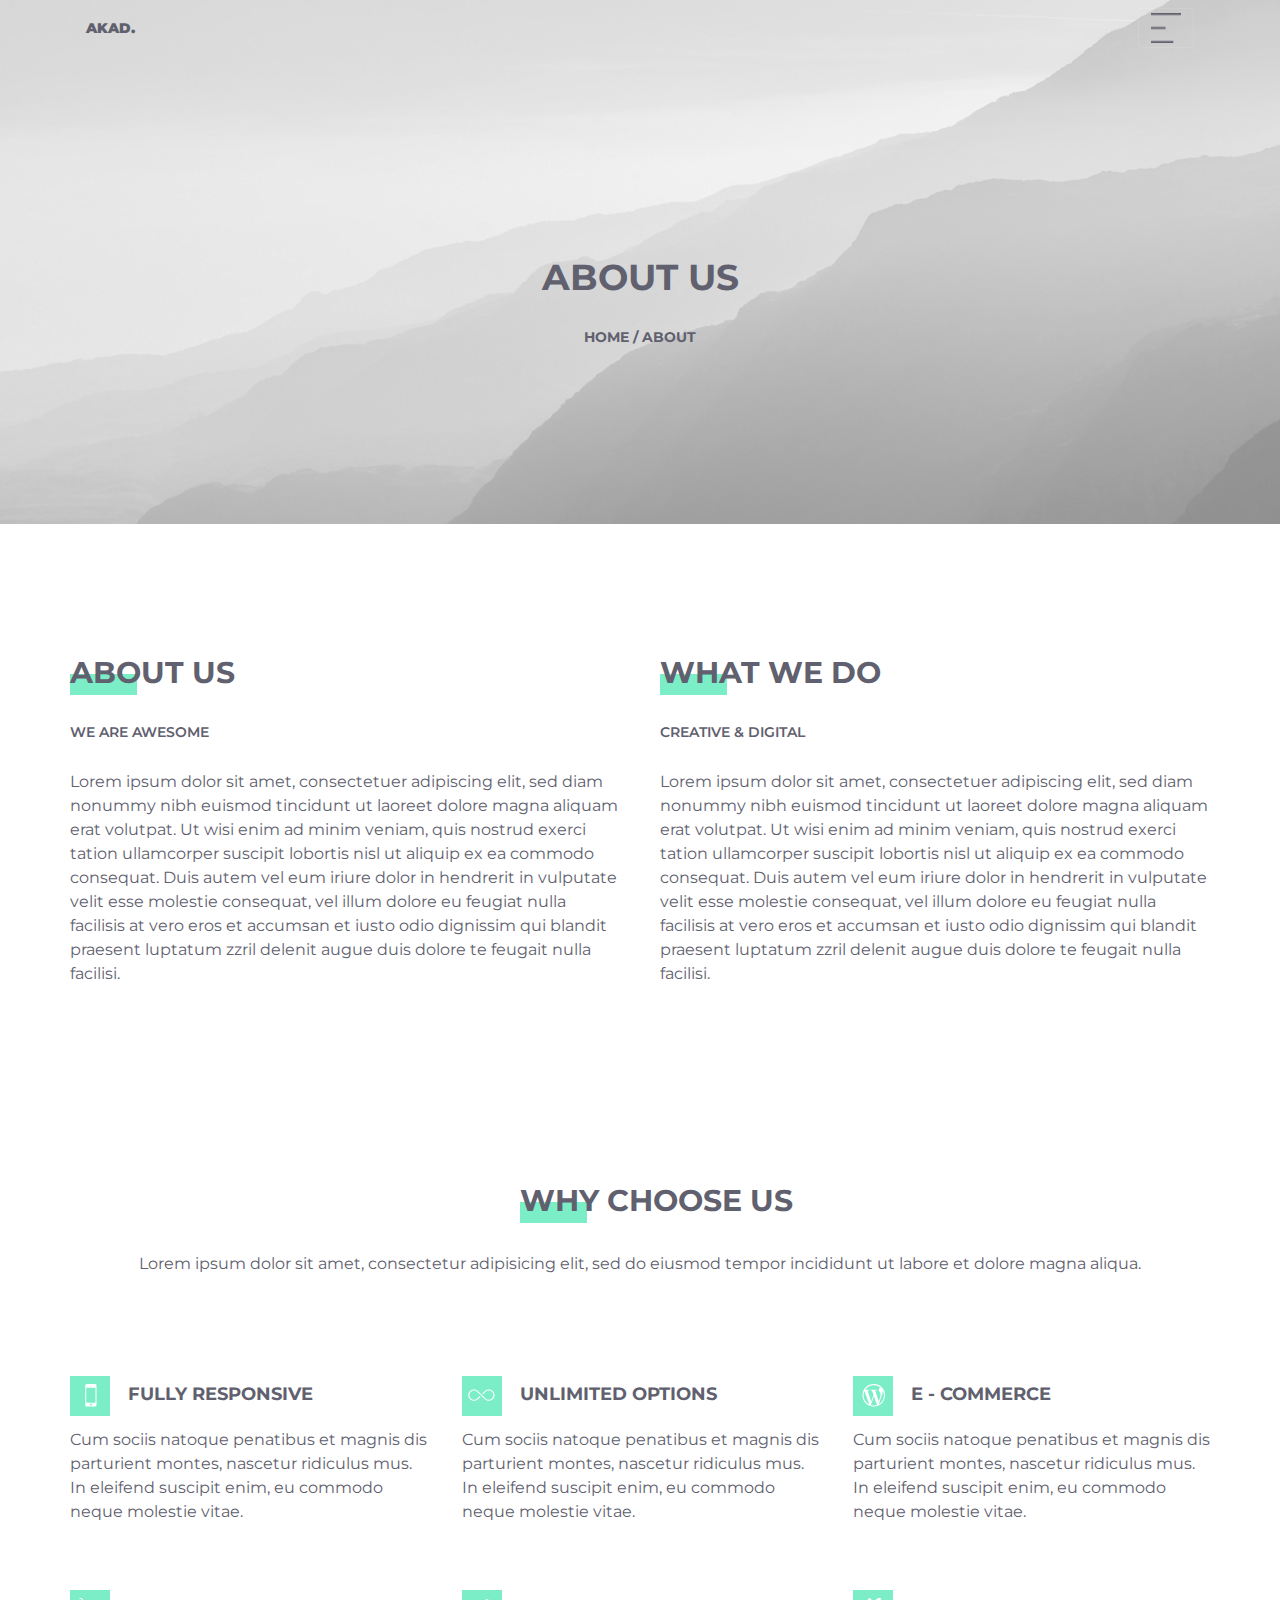
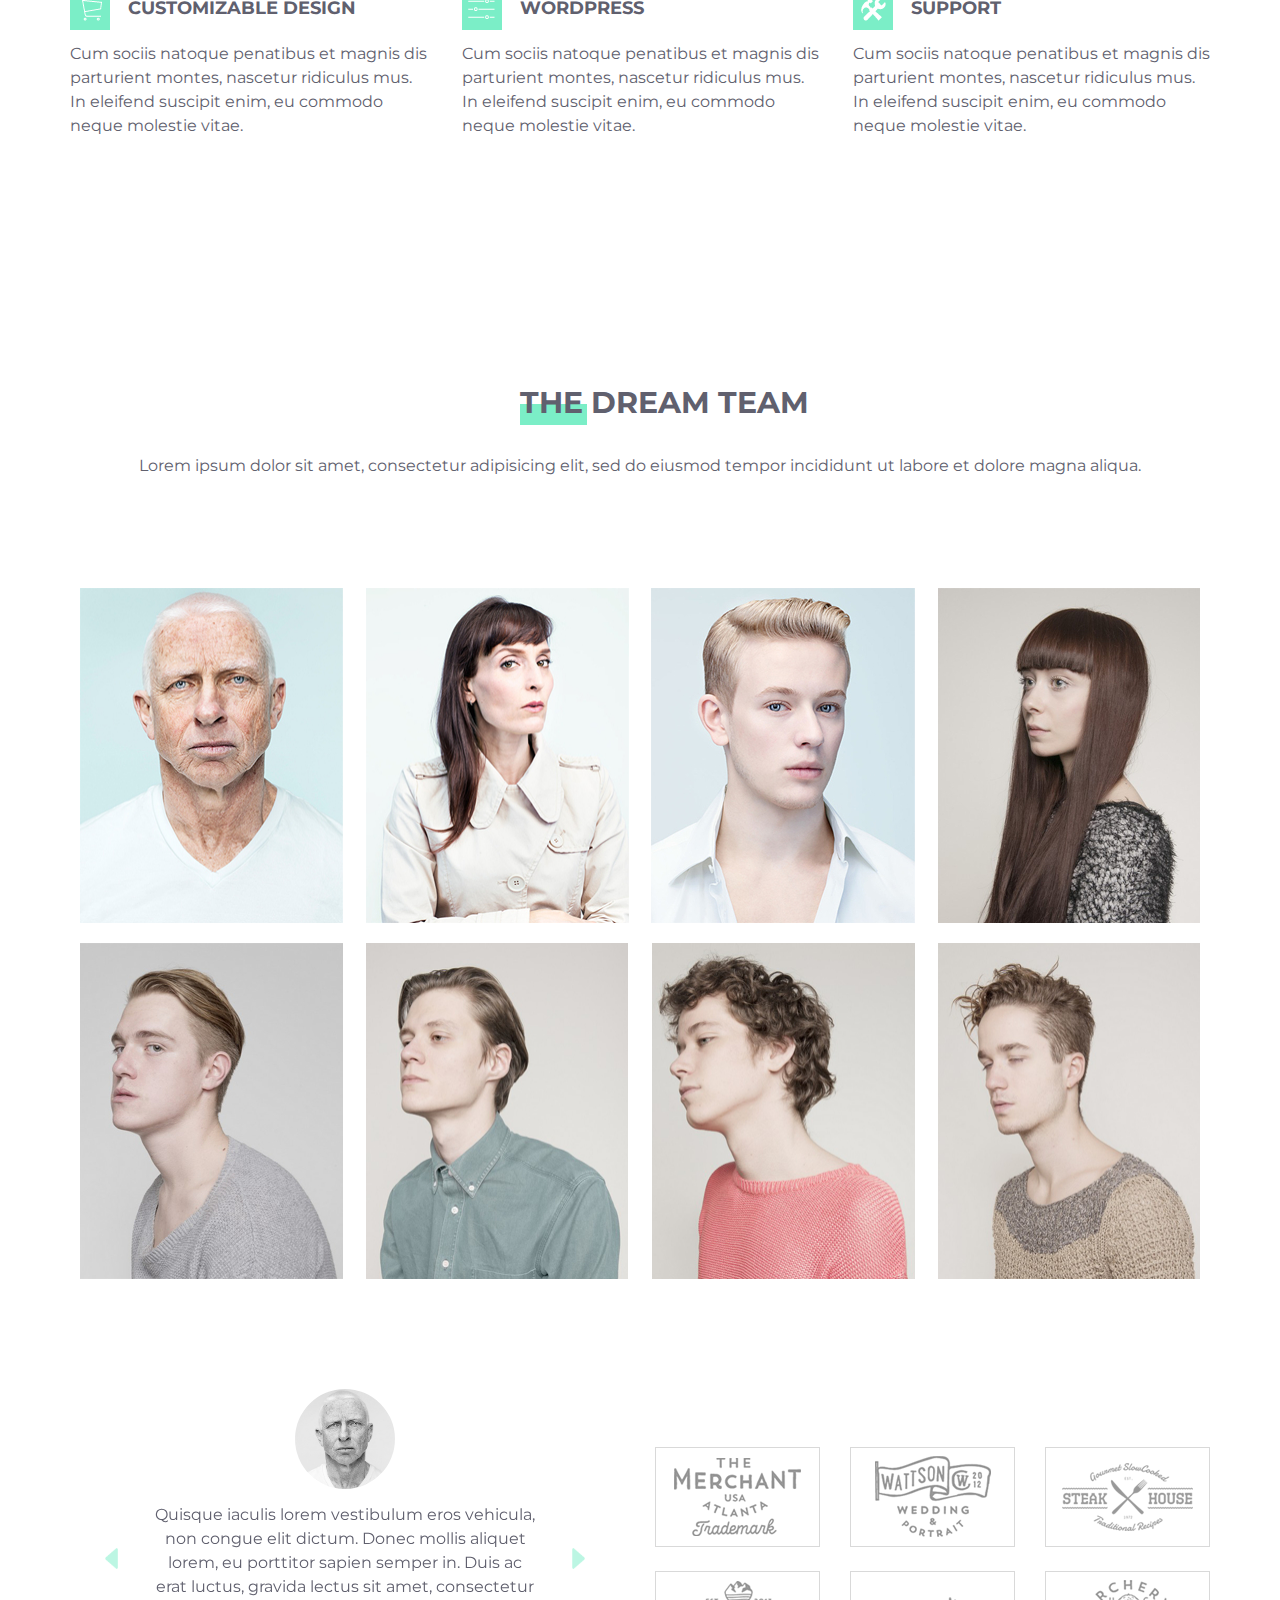
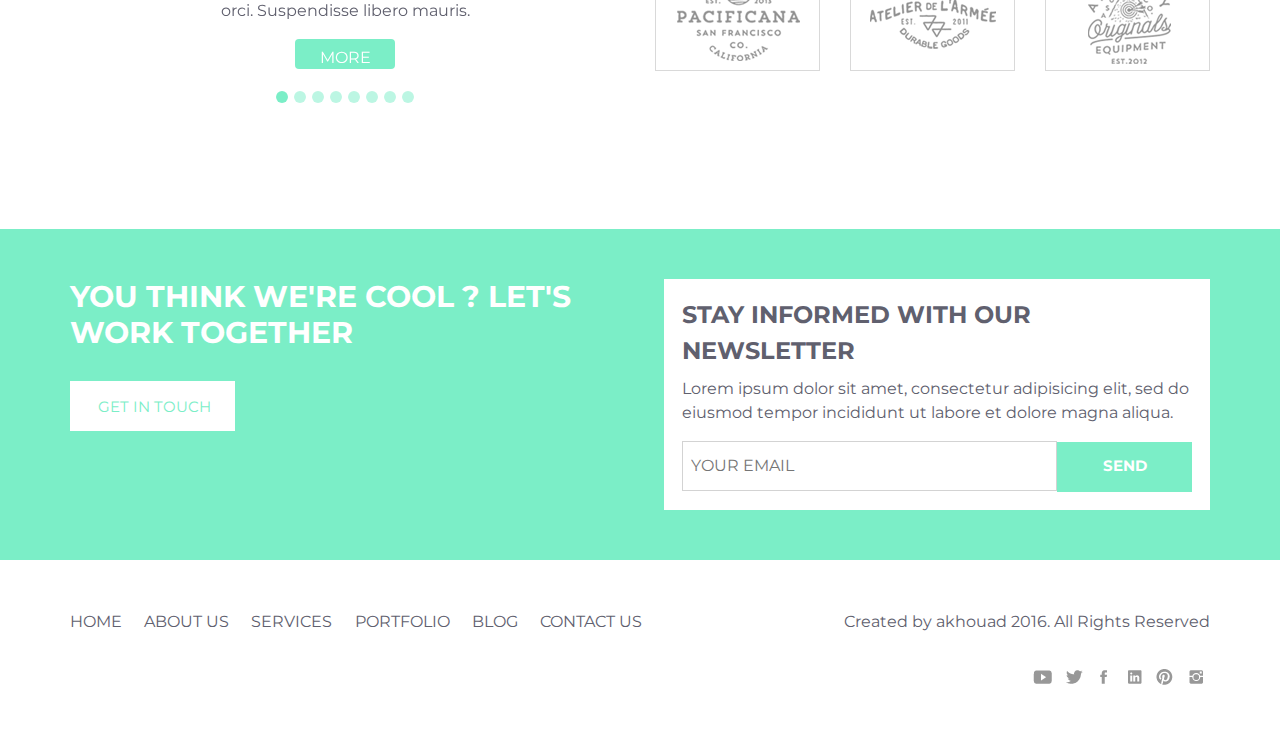
==== about/index.html @ 76666f92 "project" ====
<!DOCTYPE html>
<html lang="en">
<head>
    <meta charset="UTF-8">
    <link rel="stylesheet" href="https://stackpath.bootstrapcdn.com/bootstrap/4.4.1/css/bootstrap.min.css" integrity="sha384-Vkoo8x4CGsO3+Hhxv8T/Q5PaXtkKtu6ug5TOeNV6gBiFeWPGFN9MuhOf23Q9Ifjh" crossorigin="anonymous">
    <link rel="stylesheet" href="style/style.css">
    <link href="https://fonts.googleapis.com/css?family=Montserrat:300,400,800&display=swap" rel="stylesheet">
    <title>Creative Agency</title>
</head>
<body>
<header>
    <div class="container">
        <div class="pos-f-t">
            <nav class="navbar navbar-dark bg-dark">
                <p><b>AKAD.</b></p>
                <button class="navbar-toggler" type="button" data-toggle="collapse" data-target="#navbarToggleExternalContent" aria-controls="navbarToggleExternalContent" aria-expanded="false" aria-label="Toggle navigation">
                    <span class="navbar-toggler-icon"></span>
                </button>
            </nav>
            <div class="collapse" id="navbarToggleExternalContent">
                <div class="bg-dark p-4">
                    <ul>
                        <li><a href="../homepage/index.html">HOME</a></li>
                        <li><a href="index.html">ABOUT US</a></li>
                        <li><a href="../services/index.html">SERVICES</a></li>
                        <li>PORTFOLIO</li>
                        <li>BLOG</li>
                        <li>CONTACT US</li>
                    </ul>
                </div>
            </div>
        </div>
        <h1>ABOUT US</h1>
        <p>HOME / ABOUT</p>
    </div>
</header>
<section id="about">
    <div class="container">
        <div class="about-us">
            <div class="text"></div>
            <h4>WE ARE AWESOME</h4>
            <p>
                Lorem ipsum dolor sit amet, consectetuer adipiscing elit, sed diam nonummy nibh euismod tincidunt ut
                laoreet dolore magna aliquam erat volutpat. Ut wisi enim ad minim veniam, quis nostrud exerci tation
                ullamcorper suscipit lobortis nisl ut aliquip ex ea commodo consequat. Duis autem vel eum iriure dolor
                in hendrerit in vulputate velit esse molestie consequat, vel illum dolore eu feugiat nulla facilisis at
                vero eros et accumsan et iusto odio dignissim qui blandit praesent luptatum zzril delenit augue duis
                dolore te feugait nulla facilisi.
            </p>
        </div>
        <div class="what-we-do">
            <div class="text"></div>
            <h4>CREATIVE & DIGITAL</h4>
            <p>
                Lorem ipsum dolor sit amet, consectetuer adipiscing elit, sed diam nonummy nibh euismod tincidunt ut
                laoreet dolore magna aliquam erat volutpat. Ut wisi enim ad minim veniam, quis nostrud exerci tation
                ullamcorper suscipit lobortis nisl ut aliquip ex ea commodo consequat. Duis autem vel eum iriure dolor
                in hendrerit in vulputate velit esse molestie consequat, vel illum dolore eu feugiat nulla facilisis at
                vero eros et accumsan et iusto odio dignissim qui blandit praesent luptatum zzril delenit augue duis
                dolore te feugait nulla facilisi.
            </p>
        </div>
    </div>
</section>
<section id="benefits">
    <div class="container">
        <div class="text"></div>
        <p>
            Lorem ipsum dolor sit amet, consectetur adipisicing elit, sed do eiusmod tempor incididunt ut labore et dolore magna aliqua.
        </p>
        <div class="list">
            <ul>
                <li>
                    <img src="../images/icons/benefit_icon1.png" alt="icon">
                    <h4>FULLY RESPONSIVE</h4>
                    <p>
                        Cum sociis natoque penatibus et magnis dis parturient montes, nascetur ridiculus mus. In
                        eleifend suscipit enim, eu commodo neque molestie vitae.
                    </p>
                </li>
                <li>
                    <img src="../images/icons/benefit_icon2.png" alt="icon">
                    <h4>UNLIMITED OPTIONS</h4>
                    <p>
                        Cum sociis natoque penatibus et magnis dis parturient montes, nascetur ridiculus mus. In
                        eleifend suscipit enim, eu commodo neque molestie vitae.
                    </p>
                </li>
                <li>
                    <img src="../images/icons/benefit_icon3.png" alt="icon">
                    <h4>E - COMMERCE</h4>
                    <p>
                        Cum sociis natoque penatibus et magnis dis parturient montes, nascetur ridiculus mus. In
                        eleifend suscipit enim, eu commodo neque molestie vitae.
                    </p>
                </li>
                <li>
                    <img src="../images/icons/benefit_icon4.png" alt="icon">
                    <h4>CUSTOMIZABLE DESIGN</h4>
                    <p>
                        Cum sociis natoque penatibus et magnis dis parturient montes, nascetur ridiculus mus. In
                        eleifend suscipit enim, eu commodo neque molestie vitae.
                    </p>
                </li>
                <li>
                    <img src="../images/icons/benefit_icon5.png" alt="icon">
                    <h4>WORDPRESS</h4>
                    <p>
                        Cum sociis natoque penatibus et magnis dis parturient montes, nascetur ridiculus mus. In
                        eleifend suscipit enim, eu commodo neque molestie vitae.
                    </p>
                </li>
                <li>
                    <img src="../images/icons/benefit_icon6.png" alt="icon">
                    <h4>SUPPORT</h4>
                    <p>
                        Cum sociis natoque penatibus et magnis dis parturient montes, nascetur ridiculus mus. In
                        eleifend suscipit enim, eu commodo neque molestie vitae.
                    </p>
                </li>
            </ul>
        </div>
    </div>
</section>
<section id="team">
    <div class="container">
        <div class="text"></div>
        <p>
            Lorem ipsum dolor sit amet, consectetur adipisicing elit, sed do eiusmod tempor incididunt ut labore et dolore magna aliqua.
        </p>
        <div class="team-list">
            <img src="../images/team/team1.jpg" alt="team-icon">
            <img src="../images/team/team2.jpg" alt="team-icon">
            <img src="../images/team/team3.jpg" alt="team-icon">
            <img src="../images/team/team4.jpg" alt="team-icon">
            <img src="../images/team/team5.jpg" alt="team-icon">
            <img src="../images/team/team6.jpg" alt="team-icon">
            <img src="../images/team/team7.jpg" alt="team-icon">
            <img src="../images/team/team8.jpg" alt="team-icon">
        </div>
        <div class="worker-description">
            <div id="carouselExampleCaptions" class="carousel slide" data-ride="carousel">
                <ol class="carousel-indicators">
                    <li data-target="#carouselExampleCaptions" data-slide-to="0" class="active"></li>
                    <li data-target="#carouselExampleCaptions" data-slide-to="1"></li>
                    <li data-target="#carouselExampleCaptions" data-slide-to="3"></li>
                    <li data-target="#carouselExampleCaptions" data-slide-to="4"></li>
                    <li data-target="#carouselExampleCaptions" data-slide-to="5"></li>
                    <li data-target="#carouselExampleCaptions" data-slide-to="6"></li>
                    <li data-target="#carouselExampleCaptions" data-slide-to="7"></li>
                    <li data-target="#carouselExampleCaptions" data-slide-to="8"></li>
                </ol>
                <div class="carousel-inner">
                    <div class="carousel-item active">
                        <img src="../images/team/team1_crop.jpg" alt="team-icon">
                        <div class="carousel-caption d-none d-md-block">
                            <p>
                                Quisque iaculis lorem vestibulum eros vehicula, non congue elit dictum. Donec mollis
                                aliquet lorem, eu porttitor sapien semper in. Duis ac erat luctus, gravida lectus sit
                                amet, consectetur orci. Suspendisse libero mauris.
                            </p>
                            <div class="btn">MORE</div>
                        </div>
                    </div>
                    <div class="carousel-item">
                        <img src="../images/team/team2_crop.jpg" alt="team-icon">
                        <div class="carousel-caption d-none d-md-block">
                            <p>
                                Quisque iaculis lorem vestibulum eros vehicula, non congue elit dictum. Donec mollis
                                aliquet lorem, eu porttitor sapien semper in. Duis ac erat luctus, gravida lectus sit
                                amet, consectetur orci. Suspendisse libero mauris.
                            </p>
                            <div class="btn">MORE</div>
                        </div>
                    </div>
                    <div class="carousel-item">
                        <img src="../images/team/team3_crop.jpg" alt="team-icon">
                        <div class="carousel-caption d-none d-md-block">
                            <p>
                                Quisque iaculis lorem vestibulum eros vehicula, non congue elit dictum. Donec mollis
                                aliquet lorem, eu porttitor sapien semper in. Duis ac erat luctus, gravida lectus sit
                                amet, consectetur orci. Suspendisse libero mauris.
                            </p>
                            <div class="btn">MORE</div>
                        </div>
                    </div>
                    <div class="carousel-item">
                        <img src="../images/team/team4_crop.jpg" alt="team-icon">
                        <div class="carousel-caption d-none d-md-block">
                            <p>
                                Quisque iaculis lorem vestibulum eros vehicula, non congue elit dictum. Donec mollis
                                aliquet lorem, eu porttitor sapien semper in. Duis ac erat luctus, gravida lectus sit
                                amet, consectetur orci. Suspendisse libero mauris.
                            </p>
                            <div class="btn">MORE</div>
                        </div>
                    </div>
                    <div class="carousel-item">
                        <img src="../images/team/team5_crop.jpg" alt="team-icon">
                        <div class="carousel-caption d-none d-md-block">
                            <p>
                                Quisque iaculis lorem vestibulum eros vehicula, non congue elit dictum. Donec mollis
                                aliquet lorem, eu porttitor sapien semper in. Duis ac erat luctus, gravida lectus sit
                                amet, consectetur orci. Suspendisse libero mauris.
                            </p>
                            <div class="btn">MORE</div>
                        </div>
                    </div>
                    <div class="carousel-item">
                        <img src="../images/team/team6_crop.jpg" alt="team-icon">
                        <div class="carousel-caption d-none d-md-block">
                            <p>
                                Quisque iaculis lorem vestibulum eros vehicula, non congue elit dictum. Donec mollis
                                aliquet lorem, eu porttitor sapien semper in. Duis ac erat luctus, gravida lectus sit
                                amet, consectetur orci. Suspendisse libero mauris.
                            </p>
                            <div class="btn">MORE</div>
                        </div>
                    </div>
                    <div class="carousel-item">
                        <img src="../images/team/team7_crop.jpg" alt="team-icon">
                        <div class="carousel-caption d-none d-md-block">
                            <p>
                                Quisque iaculis lorem vestibulum eros vehicula, non congue elit dictum. Donec mollis
                                aliquet lorem, eu porttitor sapien semper in. Duis ac erat luctus, gravida lectus sit
                                amet, consectetur orci. Suspendisse libero mauris.
                            </p>
                            <div class="btn">MORE</div>
                        </div>
                    </div>
                    <div class="carousel-item">
                        <img src="../images/team/team8_crop.jpg" alt="team-icon">
                        <div class="carousel-caption d-none d-md-block">
                            <p>
                                Quisque iaculis lorem vestibulum eros vehicula, non congue elit dictum. Donec mollis
                                aliquet lorem, eu porttitor sapien semper in. Duis ac erat luctus, gravida lectus sit
                                amet, consectetur orci. Suspendisse libero mauris.
                            </p>
                            <div class="btn">MORE</div>
                        </div>
                    </div>
                </div>
                <a class="carousel-control-prev" href="#carouselExampleCaptions" role="button" data-slide="prev">
                    <span class="carousel-control-prev-icon" aria-hidden="true"></span>
                    <span class="sr-only">Previous</span>
                </a>
                <a class="carousel-control-next" href="#carouselExampleCaptions" role="button" data-slide="next">
                    <span class="carousel-control-next-icon" aria-hidden="true"></span>
                    <span class="sr-only">Next</span>
                </a>
            </div>
            <div class="work">
                <img src="../images/icons/work1.png" alt="work">
                <img src="../images/icons/work2.png" alt="work">
                <img src="../images/icons/work3.png" alt="work">
                <img src="../images/icons/work4.png" alt="work">
                <img src="../images/icons/work5.png" alt="work">
                <img src="../images/icons/work6.png" alt="work">
            </div>
        </div>
    </div>
</section>
<section id="work-together">
    <div class="container">
        <div>
            <h3>YOU THINK WE'RE COOL ? LET'S WORK TOGETHER</h3>
            <div>GET IN TOUCH</div>
        </div>
        <form>
            <h4>STAY INFORMED WITH OUR NEWSLETTER</h4>
            <p>
                Lorem ipsum dolor sit amet, consectetur adipisicing elit,
                sed do eiusmod tempor incididunt ut labore et dolore magna
                aliqua.
            </p>
            <input type="email" placeholder="YOUR EMAIL"><button type="submit"><b>SEND</b></button>
        </form>
    </div>
</section>
<footer>
    <div class="container">
        <nav>
            <ul>
                <li>HOME</li>
                <li>ABOUT US</li>
                <li>SERVICES</li>
                <li>PORTFOLIO</li>
                <li>BLOG</li>
                <li>CONTACT US</li>
            </ul>
        </nav>
        <nav>
            <p>Created by akhouad 2016. All Rights Reserved</p>
            <ul>
                <li><img src="../images/icons/social1.png" alt="social"></li>
                <li><img src="../images/icons/social2.png" alt="social"></li>
                <li><img src="../images/icons/social3.png" alt="social"></li>
                <li><img src="../images/icons/social4.png" alt="social"></li>
                <li><img src="../images/icons/social5.png" alt="social"></li>
                <li><img src="../images/icons/social6.png" alt="social"></li>
            </ul>
        </nav>
    </div>
</footer>
<script src="https://code.jquery.com/jquery-3.4.1.slim.min.js" integrity="sha384-J6qa4849blE2+poT4WnyKhv5vZF5SrPo0iEjwBvKU7imGFAV0wwj1yYfoRSJoZ+n" crossorigin="anonymous"></script>
<script src="https://cdn.jsdelivr.net/npm/popper.js@1.16.0/dist/umd/popper.min.js" integrity="sha384-Q6E9RHvbIyZFJoft+2mJbHaEWldlvI9IOYy5n3zV9zzTtmI3UksdQRVvoxMfooAo" crossorigin="anonymous"></script>
<script src="https://stackpath.bootstrapcdn.com/bootstrap/4.4.1/js/bootstrap.min.js" integrity="sha384-wfSDF2E50Y2D1uUdj0O3uMBJnjuUD4Ih7YwaYd1iqfktj0Uod8GCExl3Og8ifwB6" crossorigin="anonymous"></script>
</body>
</html>
---- about/style/style.css ----
* {
  font-family: "Montserrat", sans-serif;
}

a:link, a:visited {
  color: #60606e;
  text-decoration: none;
}

.container {
  padding-left: 0;
  padding-right: 0;
  color: #60606e;
}

ul {
  list-style: none;
  margin: 0;
  padding: 0;
}

header {
  background: url("../../images/bg/about_bg.jpg") no-repeat center;
  background-size: cover;
  text-align: center;
}
header .container {
  padding-bottom: 160px;
}
header .navbar {
  justify-content: space-between;
  background-color: transparent !important;
}
header .navbar p {
  margin: 0;
}
header .navbar button span.navbar-toggler-icon {
  background-image: url("[data-uri]");
}
header #navbarToggleExternalContent div {
  display: flex;
  justify-content: center;
  background-color: #7676761c !important;
  border-radius: 12px;
}
header #navbarToggleExternalContent div.p-4 {
  padding: 12px !important;
}
header #navbarToggleExternalContent ul {
  display: flex;
  justify-content: space-between;
  width: 572px;
}
header h1 {
  font-size: 36px;
  font-weight: 700;
  margin-top: 200px;
}
header p {
  font-size: 14px;
  font-weight: 700;
  margin-top: 28px;
}

#about .container {
  padding: 150px 0 100px;
  display: flex;
  justify-content: space-between;
}
#about .container h4 {
  font-size: 14px;
  font-weight: 600;
  margin: 29px 0;
}
#about .container .about-us {
  margin-right: 20px;
}
#about .container .about-us .text {
  background-color: #7beec7;
  width: 67px;
  height: 21px;
  position: relative;
}
#about .container .about-us .text::before {
  content: "ABOUT US";
  font-size: 30px;
  font-weight: 700;
  position: absolute;
  bottom: 0;
  left: 0;
  width: 350px;
}
#about .container .what-we-do {
  margin-left: 20px;
}
#about .container .what-we-do .text {
  background-color: #7beec7;
  width: 67px;
  height: 21px;
  position: relative;
}
#about .container .what-we-do .text::before {
  content: "WHAT WE DO";
  font-size: 30px;
  font-weight: 700;
  position: absolute;
  bottom: 0;
  left: 0;
  width: 350px;
}

#benefits .container {
  padding: 100px 0;
}
#benefits .container .text {
  background-color: #7beec7;
  width: 67px;
  height: 21px;
  position: relative;
  margin: 0 450px;
}
#benefits .container .text::before {
  content: "WHY CHOOSE US";
  font-size: 30px;
  font-weight: 700;
  position: absolute;
  bottom: 0;
  left: 0;
  width: 350px;
}
#benefits .container > p {
  text-align: center;
  margin-top: 29px;
}
#benefits .container .list {
  margin-top: 100px;
}
#benefits .container .list ul {
  display: flex;
  justify-content: space-between;
  flex-wrap: wrap;
}
#benefits .container .list ul h4 {
  font-size: 18px;
  font-weight: 700;
  display: inline-block;
  margin-left: 14px;
}
#benefits .container .list ul li {
  width: 357px;
  margin-bottom: 50px;
}
#benefits .container .list ul li p {
  margin-top: 12px;
}

#team .container {
  padding: 100px 0;
}
#team .container .text {
  background-color: #7beec7;
  width: 67px;
  height: 21px;
  position: relative;
  margin: 0 450px;
}
#team .container .text::before {
  content: "THE DREAM TEAM";
  font-size: 30px;
  font-weight: 700;
  position: absolute;
  bottom: 0;
  left: 0;
  width: 350px;
}
#team .container > p {
  text-align: center;
  margin-top: 29px;
}
#team .container .team-list {
  margin-top: 100px;
  display: flex;
  justify-content: space-between;
  flex-wrap: wrap;
}
#team .container .team-list img {
  margin: 10px;
}
#team .container .worker-description {
  display: flex;
  justify-content: space-between;
  align-items: center;
  margin-top: 100px;
}
#team .container .worker-description .carousel {
  width: 550px;
}
#team .container .worker-description .carousel .carousel-indicators li {
  border-radius: 50%;
  width: 12px;
  height: 12px;
  background-color: #7beec7;
}
#team .container .worker-description .carousel .carousel-item {
  height: 340px;
}
#team .container .worker-description .carousel .carousel-item img {
  width: 100px;
  filter: grayscale(100%);
  border-radius: 50%;
  display: block;
  margin: 0 auto;
}
#team .container .worker-description .carousel .carousel-item p {
  color: #60606e;
}
#team .container .worker-description .carousel .carousel-item .btn {
  width: 100px;
  height: 30px;
  background-color: #7beec7;
  color: #fff;
  margin-bottom: 20px;
}
#team .container .worker-description .carousel span.carousel-control-prev-icon {
  width: 33px;
  height: 33px;
  background-image: url("[data-uri]");
}
#team .container .worker-description .carousel span.carousel-control-next-icon {
  width: 33px;
  height: 33px;
  background-image: url("[data-uri]");
}
#team .container .worker-description .work {
  display: flex;
  justify-content: space-between;
  flex-wrap: wrap;
  width: 555px;
  height: fit-content;
}
#team .container .worker-description .work img {
  margin: 12px 0;
}

#work-together {
  background-color: #7beec7;
}
#work-together .container {
  display: flex;
  justify-content: space-between;
  padding: 50px 0;
}
#work-together .container > div {
  width: 520px;
}
#work-together .container > div h3 {
  color: white;
  font-size: 30px;
  font-weight: 700;
}
#work-together .container > div div {
  width: 165px;
  height: 50px;
  background-color: #fff;
  color: #7beec7;
  padding: 15px 0 0 28px;
  font-size: 15px;
  margin-top: 30px;
}
#work-together .container form {
  width: 546px;
  background-color: #fff;
  padding: 18px;
}
#work-together .container form h4 {
  font-size: 24px;
  font-weight: 700;
  line-height: 36px;
}
#work-together .container form input {
  border: 1px solid lightgray;
  height: 50px;
  width: 375px;
  padding: 0 8px;
}
#work-together .container form button {
  border: 1px solid #7beec7;
  background-color: #7beec7;
  height: 50px;
  width: 135px;
  color: #fff;
  font-size: 15px;
}

footer .container {
  padding: 50px 0;
  display: flex;
  justify-content: space-between;
}
footer .container nav ul {
  display: flex;
  justify-content: space-between;
  width: 572px;
}
footer .container nav:nth-child(2) p {
  margin-bottom: 30px;
}
footer .container nav:nth-child(2) ul {
  width: 175px;
  margin-left: 188px;
}

/*# sourceMappingURL=style.css.map */
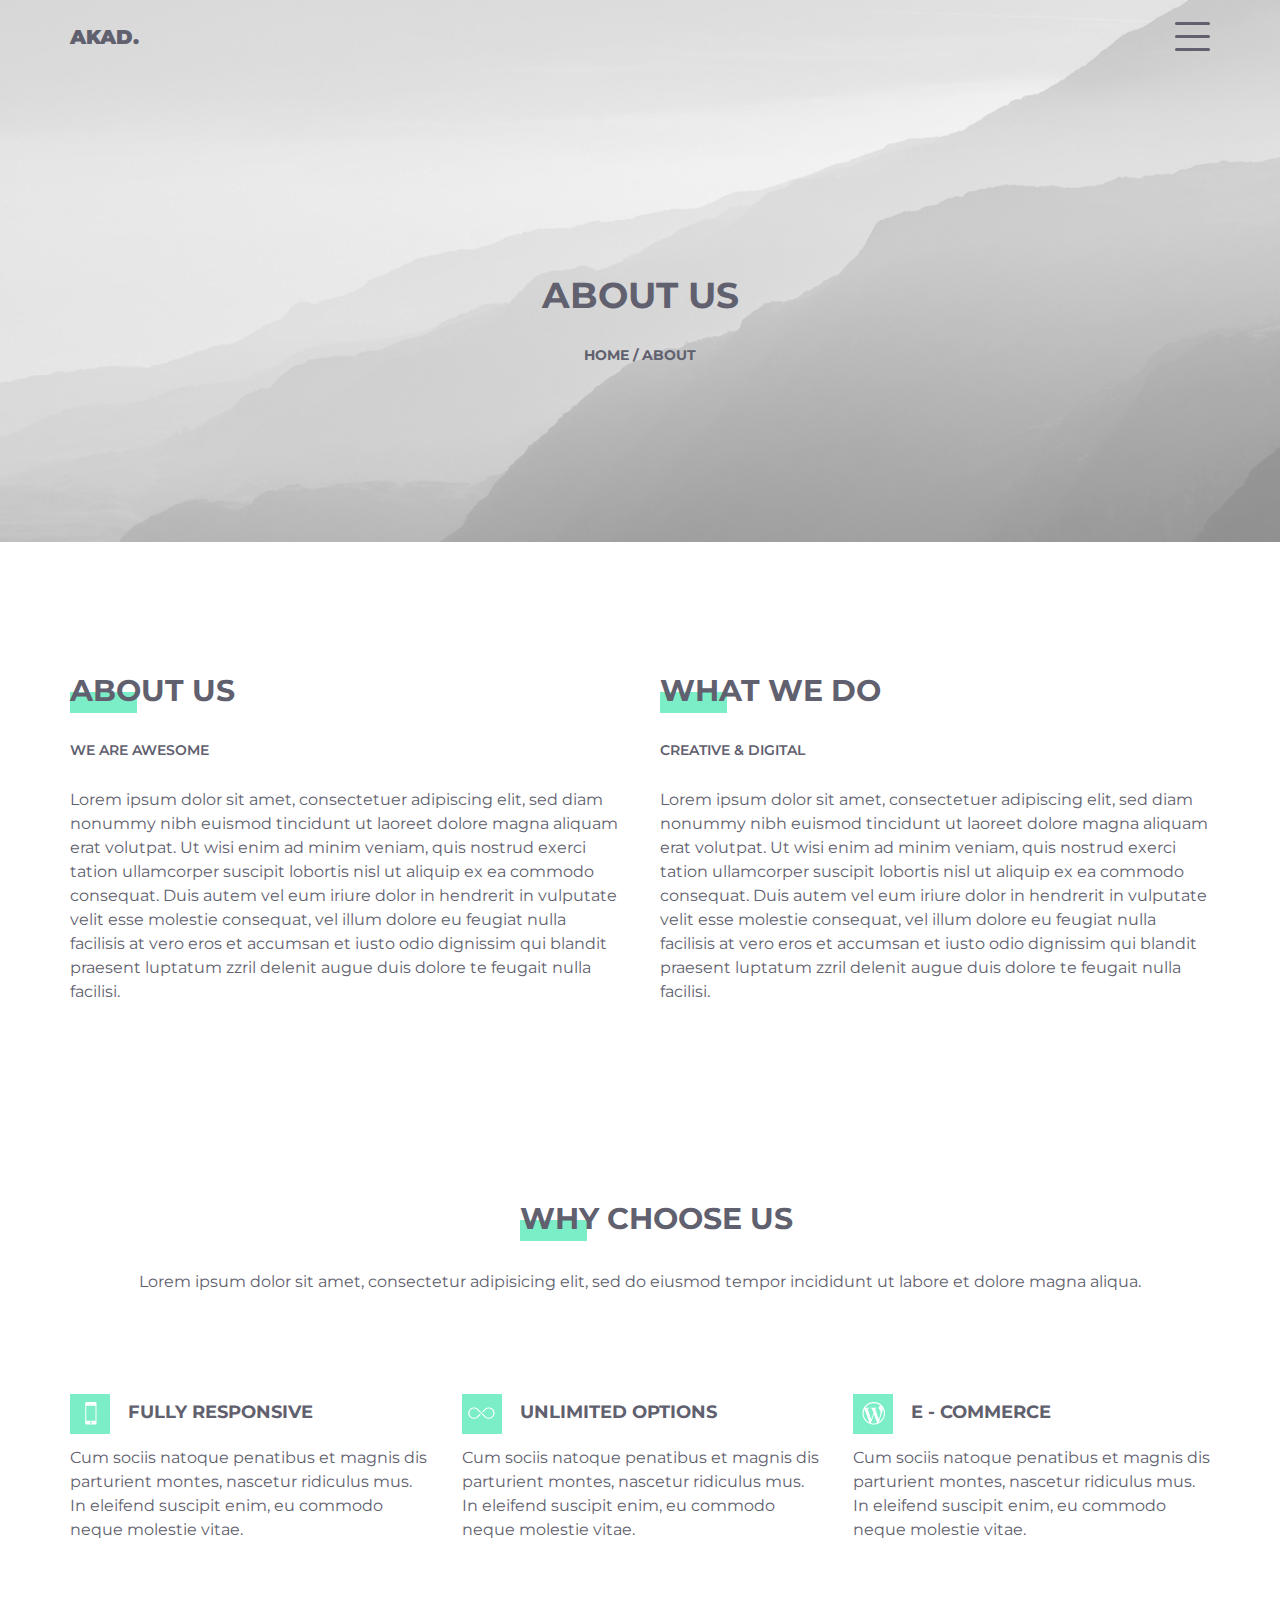
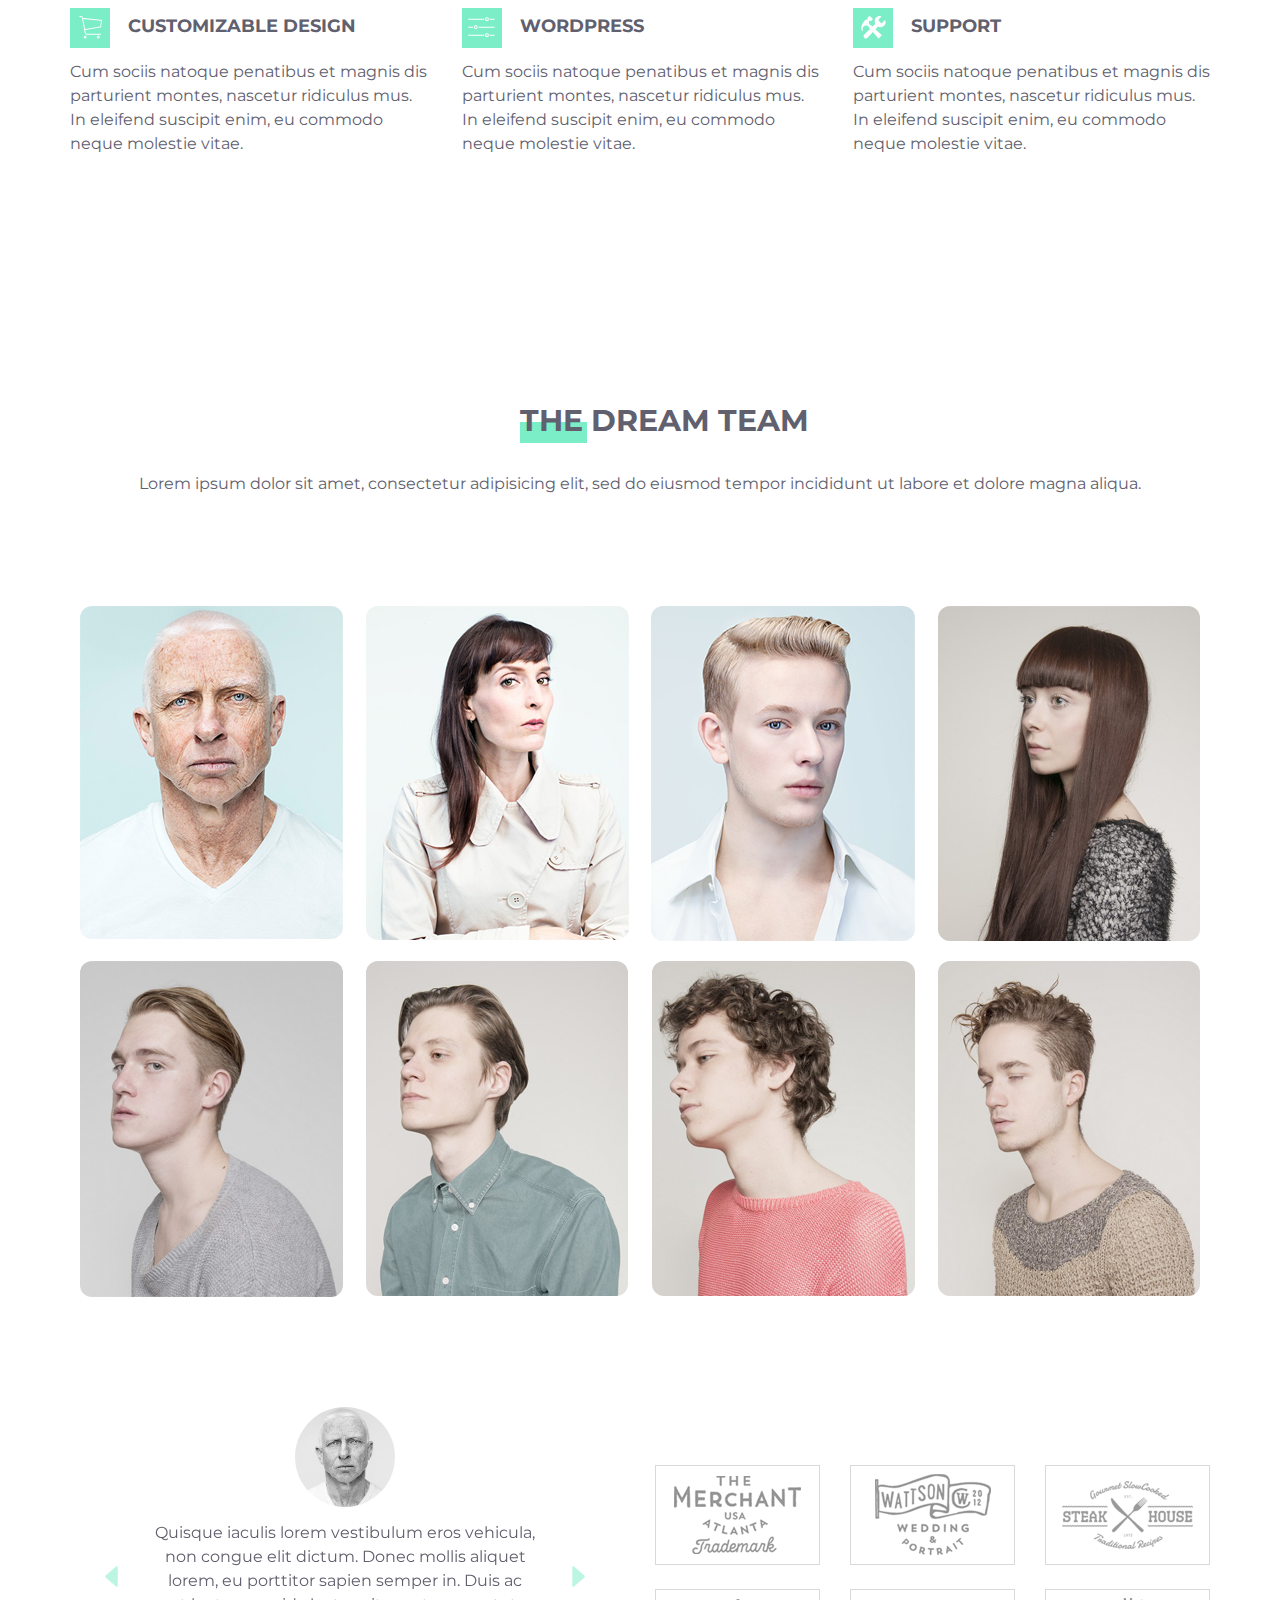
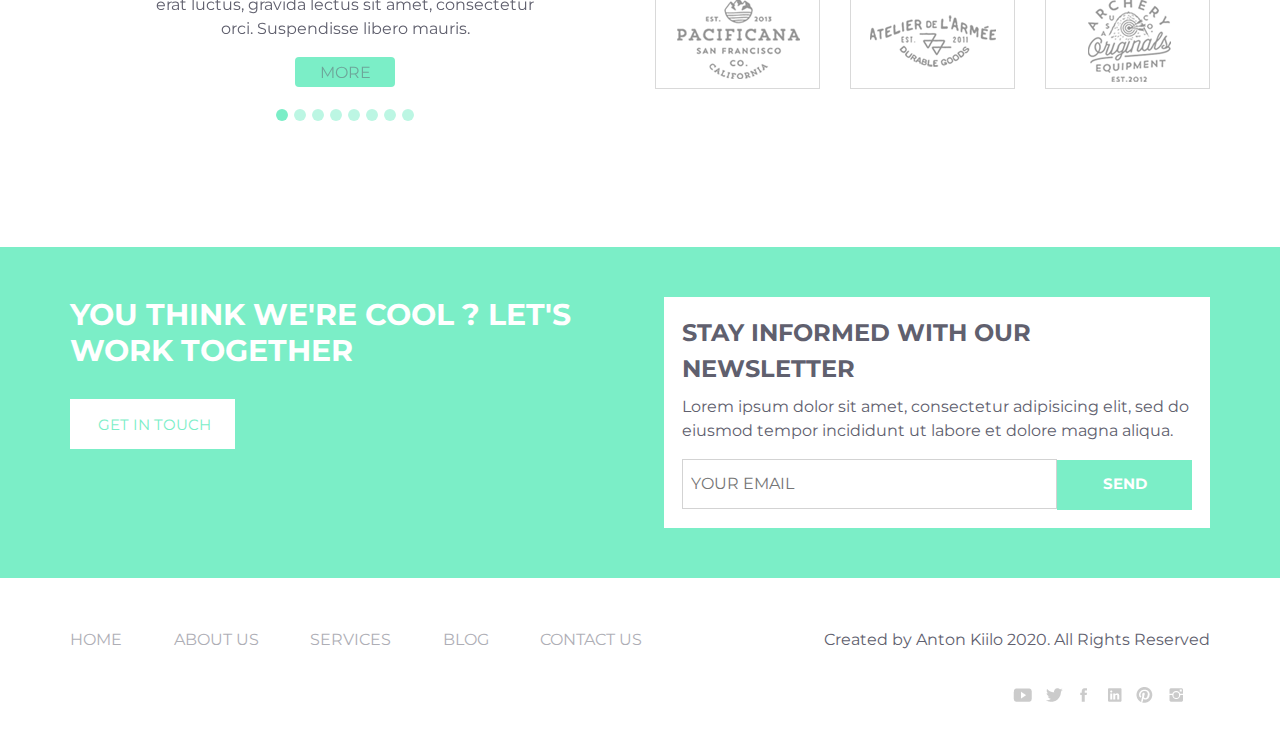
==== commit e9f184dd: "project" ====
--- a/about/index.html
+++ b/about/index.html
@@ -2,33 +2,37 @@
 <html lang="en">
 <head>
     <meta charset="UTF-8">
+    <meta name="viewport" content="width=device-width, initial-scale=1, shrink-to-fit=no">
     <link rel="stylesheet" href="https://stackpath.bootstrapcdn.com/bootstrap/4.4.1/css/bootstrap.min.css" integrity="sha384-Vkoo8x4CGsO3+Hhxv8T/Q5PaXtkKtu6ug5TOeNV6gBiFeWPGFN9MuhOf23Q9Ifjh" crossorigin="anonymous">
     <link rel="stylesheet" href="style/style.css">
+    <link rel="stylesheet" href="style/media.css">
     <link href="https://fonts.googleapis.com/css?family=Montserrat:300,400,800&display=swap" rel="stylesheet">
+    <link rel="apple-touch-icon" sizes="180x180" href="../images/favico/apple-touch-icon.png">
+    <link rel="icon" type="image/png" sizes="32x32" href="../images/favico/favicon-32x32.png">
+    <link rel="icon" type="image/png" sizes="16x16" href="../images/favico/favicon-16x16.png">
     <title>Creative Agency</title>
 </head>
 <body>
 <header>
     <div class="container">
-        <div class="pos-f-t">
-            <nav class="navbar navbar-dark bg-dark">
+        <div class="nav-bar">
+            <div class="logo">
                 <p><b>AKAD.</b></p>
-                <button class="navbar-toggler" type="button" data-toggle="collapse" data-target="#navbarToggleExternalContent" aria-controls="navbarToggleExternalContent" aria-expanded="false" aria-label="Toggle navigation">
-                    <span class="navbar-toggler-icon"></span>
-                </button>
+                <div class="hamburg-btn not-active">
+                    <span></span>
+                    <span></span>
+                    <span></span>
+                </div>
+            </div>
+            <nav id="bread-crumbs">
+                <ul>
+                    <li><a href="../homepage/index.html">HOME</a></li>
+                    <li><a href="../about/index.html">ABOUT US</a></li>
+                    <li><a href="../services/index.html">SERVICES</a></li>
+                    <li><a href="index.html">BLOG</a></li>
+                    <li><a href="../contacts/index.html">CONTACT US</a></li>
+                </ul>
             </nav>
-            <div class="collapse" id="navbarToggleExternalContent">
-                <div class="bg-dark p-4">
-                    <ul>
-                        <li><a href="../homepage/index.html">HOME</a></li>
-                        <li><a href="index.html">ABOUT US</a></li>
-                        <li><a href="../services/index.html">SERVICES</a></li>
-                        <li>PORTFOLIO</li>
-                        <li>BLOG</li>
-                        <li>CONTACT US</li>
-                    </ul>
-                </div>
-            </div>
         </div>
         <h1>ABOUT US</h1>
         <p>HOME / ABOUT</p>
@@ -129,14 +133,110 @@
             Lorem ipsum dolor sit amet, consectetur adipisicing elit, sed do eiusmod tempor incididunt ut labore et dolore magna aliqua.
         </p>
         <div class="team-list">
-            <img src="../images/team/team1.jpg" alt="team-icon">
-            <img src="../images/team/team2.jpg" alt="team-icon">
-            <img src="../images/team/team3.jpg" alt="team-icon">
-            <img src="../images/team/team4.jpg" alt="team-icon">
-            <img src="../images/team/team5.jpg" alt="team-icon">
-            <img src="../images/team/team6.jpg" alt="team-icon">
-            <img src="../images/team/team7.jpg" alt="team-icon">
-            <img src="../images/team/team8.jpg" alt="team-icon">
+            <div>
+                <img src="../images/team/team1.jpg" alt="team-icon">
+                <div>
+                    <ul>
+                        <li><a href="http://youtube.com" title="youtube" target="_blank"><img src="../images/icons/social1.png" alt="social"></a></li>
+                        <li><a href="http://twitter.com" title="twitter" target="_blank"><img src="../images/icons/social2.png" alt="social"></a></li>
+                        <li><a href="http://facebook.com" title="facebook" target="_blank"><img src="../images/icons/social3.png" alt="social"></a></li>
+                        <li><a href="http://linkedin.com" title="linkedin" target="_blank"><img src="../images/icons/social4.png" alt="social"></a></li>
+                        <li><a href="http://pinterest.com" title="pinterest" target="_blank"><img src="../images/icons/social5.png" alt="social"></a></li>
+                        <li><a href="http://instagram.com" title="instagram" target="_blank"><img src="../images/icons/social6.png" alt="social"></a></li>
+                    </ul>
+                </div>
+            </div>
+            <div>
+                <img src="../images/team/team2.jpg" alt="team-icon">
+                <div>
+                    <ul>
+                        <li><a href="http://youtube.com" title="youtube" target="_blank"><img src="../images/icons/social1.png" alt="social"></a></li>
+                        <li><a href="http://twitter.com" title="twitter" target="_blank"><img src="../images/icons/social2.png" alt="social"></a></li>
+                        <li><a href="http://facebook.com" title="facebook" target="_blank"><img src="../images/icons/social3.png" alt="social"></a></li>
+                        <li><a href="http://linkedin.com" title="linkedin" target="_blank"><img src="../images/icons/social4.png" alt="social"></a></li>
+                        <li><a href="http://pinterest.com" title="pinterest" target="_blank"><img src="../images/icons/social5.png" alt="social"></a></li>
+                        <li><a href="http://instagram.com" title="instagram" target="_blank"><img src="../images/icons/social6.png" alt="social"></a></li>
+                    </ul>
+                </div>
+            </div>
+            <div>
+                <img src="../images/team/team3.jpg" alt="team-icon">
+                <div>
+                    <ul>
+                        <li><a href="http://youtube.com" title="youtube" target="_blank"><img src="../images/icons/social1.png" alt="social"></a></li>
+                        <li><a href="http://twitter.com" title="twitter" target="_blank"><img src="../images/icons/social2.png" alt="social"></a></li>
+                        <li><a href="http://facebook.com" title="facebook" target="_blank"><img src="../images/icons/social3.png" alt="social"></a></li>
+                        <li><a href="http://linkedin.com" title="linkedin" target="_blank"><img src="../images/icons/social4.png" alt="social"></a></li>
+                        <li><a href="http://pinterest.com" title="pinterest" target="_blank"><img src="../images/icons/social5.png" alt="social"></a></li>
+                        <li><a href="http://instagram.com" title="instagram" target="_blank"><img src="../images/icons/social6.png" alt="social"></a></li>
+                    </ul>
+                </div>
+            </div>
+            <div>
+                <img src="../images/team/team4.jpg" alt="team-icon">
+                <div>
+                    <ul>
+                        <li><a href="http://youtube.com" title="youtube" target="_blank"><img src="../images/icons/social1.png" alt="social"></a></li>
+                        <li><a href="http://twitter.com" title="twitter" target="_blank"><img src="../images/icons/social2.png" alt="social"></a></li>
+                        <li><a href="http://facebook.com" title="facebook" target="_blank"><img src="../images/icons/social3.png" alt="social"></a></li>
+                        <li><a href="http://linkedin.com" title="linkedin" target="_blank"><img src="../images/icons/social4.png" alt="social"></a></li>
+                        <li><a href="http://pinterest.com" title="pinterest" target="_blank"><img src="../images/icons/social5.png" alt="social"></a></li>
+                        <li><a href="http://instagram.com" title="instagram" target="_blank"><img src="../images/icons/social6.png" alt="social"></a></li>
+                    </ul>
+                </div>
+            </div>
+            <div>
+                <img src="../images/team/team5.jpg" alt="team-icon">
+                <div>
+                    <ul>
+                        <li><a href="http://youtube.com" title="youtube" target="_blank"><img src="../images/icons/social1.png" alt="social"></a></li>
+                        <li><a href="http://twitter.com" title="twitter" target="_blank"><img src="../images/icons/social2.png" alt="social"></a></li>
+                        <li><a href="http://facebook.com" title="facebook" target="_blank"><img src="../images/icons/social3.png" alt="social"></a></li>
+                        <li><a href="http://linkedin.com" title="linkedin" target="_blank"><img src="../images/icons/social4.png" alt="social"></a></li>
+                        <li><a href="http://pinterest.com" title="pinterest" target="_blank"><img src="../images/icons/social5.png" alt="social"></a></li>
+                        <li><a href="http://instagram.com" title="instagram" target="_blank"><img src="../images/icons/social6.png" alt="social"></a></li>
+                    </ul>
+                </div>
+            </div>
+            <div>
+                <img src="../images/team/team6.jpg" alt="team-icon">
+                <div>
+                    <ul>
+                        <li><a href="http://youtube.com" title="youtube" target="_blank"><img src="../images/icons/social1.png" alt="social"></a></li>
+                        <li><a href="http://twitter.com" title="twitter" target="_blank"><img src="../images/icons/social2.png" alt="social"></a></li>
+                        <li><a href="http://facebook.com" title="facebook" target="_blank"><img src="../images/icons/social3.png" alt="social"></a></li>
+                        <li><a href="http://linkedin.com" title="linkedin" target="_blank"><img src="../images/icons/social4.png" alt="social"></a></li>
+                        <li><a href="http://pinterest.com" title="pinterest" target="_blank"><img src="../images/icons/social5.png" alt="social"></a></li>
+                        <li><a href="http://instagram.com" title="instagram" target="_blank"><img src="../images/icons/social6.png" alt="social"></a></li>
+                    </ul>
+                </div>
+            </div>
+            <div>
+                <img src="../images/team/team7.jpg" alt="team-icon">
+                <div>
+                    <ul>
+                        <li><a href="http://youtube.com" title="youtube" target="_blank"><img src="../images/icons/social1.png" alt="social"></a></li>
+                        <li><a href="http://twitter.com" title="twitter" target="_blank"><img src="../images/icons/social2.png" alt="social"></a></li>
+                        <li><a href="http://facebook.com" title="facebook" target="_blank"><img src="../images/icons/social3.png" alt="social"></a></li>
+                        <li><a href="http://linkedin.com" title="linkedin" target="_blank"><img src="../images/icons/social4.png" alt="social"></a></li>
+                        <li><a href="http://pinterest.com" title="pinterest" target="_blank"><img src="../images/icons/social5.png" alt="social"></a></li>
+                        <li><a href="http://instagram.com" title="instagram" target="_blank"><img src="../images/icons/social6.png" alt="social"></a></li>
+                    </ul>
+                </div>
+            </div>
+            <div>
+                <img src="../images/team/team8.jpg" alt="team-icon">
+                <div>
+                    <ul>
+                        <li><a href="http://youtube.com" title="youtube" target="_blank"><img src="../images/icons/social1.png" alt="social"></a></li>
+                        <li><a href="http://twitter.com" title="twitter" target="_blank"><img src="../images/icons/social2.png" alt="social"></a></li>
+                        <li><a href="http://facebook.com" title="facebook" target="_blank"><img src="../images/icons/social3.png" alt="social"></a></li>
+                        <li><a href="http://linkedin.com" title="linkedin" target="_blank"><img src="../images/icons/social4.png" alt="social"></a></li>
+                        <li><a href="http://pinterest.com" title="pinterest" target="_blank"><img src="../images/icons/social5.png" alt="social"></a></li>
+                        <li><a href="http://instagram.com" title="instagram" target="_blank"><img src="../images/icons/social6.png" alt="social"></a></li>
+                    </ul>
+                </div>
+            </div>
         </div>
         <div class="worker-description">
             <div id="carouselExampleCaptions" class="carousel slide" data-ride="carousel">
@@ -159,7 +259,7 @@
                                 aliquet lorem, eu porttitor sapien semper in. Duis ac erat luctus, gravida lectus sit
                                 amet, consectetur orci. Suspendisse libero mauris.
                             </p>
-                            <div class="btn">MORE</div>
+                            <div class="btn"><a href="../contacts/index.html">MORE</a></div>
                         </div>
                     </div>
                     <div class="carousel-item">
@@ -170,7 +270,7 @@
                                 aliquet lorem, eu porttitor sapien semper in. Duis ac erat luctus, gravida lectus sit
                                 amet, consectetur orci. Suspendisse libero mauris.
                             </p>
-                            <div class="btn">MORE</div>
+                            <div class="btn"><a href="../contacts/index.html">MORE</a></div>
                         </div>
                     </div>
                     <div class="carousel-item">
@@ -181,7 +281,7 @@
                                 aliquet lorem, eu porttitor sapien semper in. Duis ac erat luctus, gravida lectus sit
                                 amet, consectetur orci. Suspendisse libero mauris.
                             </p>
-                            <div class="btn">MORE</div>
+                            <div class="btn"><a href="../contacts/index.html">MORE</a></div>
                         </div>
                     </div>
                     <div class="carousel-item">
@@ -192,7 +292,7 @@
                                 aliquet lorem, eu porttitor sapien semper in. Duis ac erat luctus, gravida lectus sit
                                 amet, consectetur orci. Suspendisse libero mauris.
                             </p>
-                            <div class="btn">MORE</div>
+                            <div class="btn"><a href="../contacts/index.html">MORE</a></div>
                         </div>
                     </div>
                     <div class="carousel-item">
@@ -203,7 +303,7 @@
                                 aliquet lorem, eu porttitor sapien semper in. Duis ac erat luctus, gravida lectus sit
                                 amet, consectetur orci. Suspendisse libero mauris.
                             </p>
-                            <div class="btn">MORE</div>
+                            <div class="btn"><a href="../contacts/index.html">MORE</a></div>
                         </div>
                     </div>
                     <div class="carousel-item">
@@ -214,7 +314,7 @@
                                 aliquet lorem, eu porttitor sapien semper in. Duis ac erat luctus, gravida lectus sit
                                 amet, consectetur orci. Suspendisse libero mauris.
                             </p>
-                            <div class="btn">MORE</div>
+                            <div class="btn"><a href="../contacts/index.html">MORE</a></div>
                         </div>
                     </div>
                     <div class="carousel-item">
@@ -225,7 +325,7 @@
                                 aliquet lorem, eu porttitor sapien semper in. Duis ac erat luctus, gravida lectus sit
                                 amet, consectetur orci. Suspendisse libero mauris.
                             </p>
-                            <div class="btn">MORE</div>
+                            <div class="btn"><a href="../contacts/index.html">MORE</a></div>
                         </div>
                     </div>
                     <div class="carousel-item">
@@ -236,7 +336,7 @@
                                 aliquet lorem, eu porttitor sapien semper in. Duis ac erat luctus, gravida lectus sit
                                 amet, consectetur orci. Suspendisse libero mauris.
                             </p>
-                            <div class="btn">MORE</div>
+                            <div class="btn"><a href="../contacts/index.html">MORE</a></div>
                         </div>
                     </div>
                 </div>
@@ -264,7 +364,7 @@
     <div class="container">
         <div>
             <h3>YOU THINK WE'RE COOL ? LET'S WORK TOGETHER</h3>
-            <div>GET IN TOUCH</div>
+            <a href="../contacts/index.html" target="_blank" title="CONTACT US">GET IN TOUCH</a>
         </div>
         <form>
             <h4>STAY INFORMED WITH OUR NEWSLETTER</h4>
@@ -281,29 +381,39 @@
     <div class="container">
         <nav>
             <ul>
-                <li>HOME</li>
-                <li>ABOUT US</li>
-                <li>SERVICES</li>
-                <li>PORTFOLIO</li>
-                <li>BLOG</li>
-                <li>CONTACT US</li>
+                <li><a href="index.html">HOME</a></li>
+                <li><a href="../about/index.html">ABOUT US</a></li>
+                <li><a href="../services/index.html">SERVICES</a></li>
+                <li><a href="../blog/index.html">BLOG</a></li>
+                <li><a href="../contacts/index.html">CONTACT US</a></li>
             </ul>
         </nav>
         <nav>
-            <p>Created by akhouad 2016. All Rights Reserved</p>
+            <p>Created by Anton Kiilo 2020. All Rights Reserved</p>
             <ul>
-                <li><img src="../images/icons/social1.png" alt="social"></li>
-                <li><img src="../images/icons/social2.png" alt="social"></li>
-                <li><img src="../images/icons/social3.png" alt="social"></li>
-                <li><img src="../images/icons/social4.png" alt="social"></li>
-                <li><img src="../images/icons/social5.png" alt="social"></li>
-                <li><img src="../images/icons/social6.png" alt="social"></li>
+                <li><a href="http://youtube.com" title="youtube" target="_blank"><img src="../images/icons/social1.png" alt="social"></a></li>
+                <li><a href="http://twitter.com" title="twitter" target="_blank"><img src="../images/icons/social2.png" alt="social"></a></li>
+                <li><a href="http://facebook.com" title="facebook" target="_blank"><img src="../images/icons/social3.png" alt="social"></a></li>
+                <li><a href="http://linkedin.com" title="linkedin" target="_blank"><img src="../images/icons/social4.png" alt="social"></a></li>
+                <li><a href="http://pinterest.com" title="pinterest" target="_blank"><img src="../images/icons/social5.png" alt="social"></a></li>
+                <li><a href="http://instagram.com" title="instagram" target="_blank"><img src="../images/icons/social6.png" alt="social"></a></li>
             </ul>
         </nav>
     </div>
 </footer>
-<script src="https://code.jquery.com/jquery-3.4.1.slim.min.js" integrity="sha384-J6qa4849blE2+poT4WnyKhv5vZF5SrPo0iEjwBvKU7imGFAV0wwj1yYfoRSJoZ+n" crossorigin="anonymous"></script>
-<script src="https://cdn.jsdelivr.net/npm/popper.js@1.16.0/dist/umd/popper.min.js" integrity="sha384-Q6E9RHvbIyZFJoft+2mJbHaEWldlvI9IOYy5n3zV9zzTtmI3UksdQRVvoxMfooAo" crossorigin="anonymous"></script>
-<script src="https://stackpath.bootstrapcdn.com/bootstrap/4.4.1/js/bootstrap.min.js" integrity="sha384-wfSDF2E50Y2D1uUdj0O3uMBJnjuUD4Ih7YwaYd1iqfktj0Uod8GCExl3Og8ifwB6" crossorigin="anonymous"></script>
+<img src="../images/icons/iconfinder-icon.svg" alt="arrow-up" id="button-up">
+<script src="https://code.jquery.com/jquery-3.4.1.slim.min.js"
+        integrity="sha384-J6qa4849blE2+poT4WnyKhv5vZF5SrPo0iEjwBvKU7imGFAV0wwj1yYfoRSJoZ+n"
+        crossorigin="anonymous"></script>
+<script src="https://cdn.jsdelivr.net/npm/popper.js@1.16.0/dist/umd/popper.min.js"
+        integrity="sha384-Q6E9RHvbIyZFJoft+2mJbHaEWldlvI9IOYy5n3zV9zzTtmI3UksdQRVvoxMfooAo"
+        crossorigin="anonymous"></script>
+<script src="https://stackpath.bootstrapcdn.com/bootstrap/4.4.1/js/bootstrap.min.js"
+        integrity="sha384-wfSDF2E50Y2D1uUdj0O3uMBJnjuUD4Ih7YwaYd1iqfktj0Uod8GCExl3Og8ifwB6"
+        crossorigin="anonymous"></script>
+<script src="https://code.jquery.com/jquery-3.4.1.js"
+        integrity="sha256-WpOohJOqMqqyKL9FccASB9O0KwACQJpFTUBLTYOVvVU="
+        crossorigin="anonymous"></script>
+<script src="script.js"></script>
 </body>
 </html>--- a/about/style/style.css
+++ b/about/style/style.css
@@ -5,6 +5,14 @@
 a:link, a:visited {
   color: #60606e;
   text-decoration: none;
+}
+
+a {
+  opacity: 0.5;
+  transition: 0.5s;
+}
+a:hover {
+  opacity: 1;
 }
 
 .container {
@@ -27,29 +35,135 @@
 header .container {
   padding-bottom: 160px;
 }
-header .navbar {
-  justify-content: space-between;
-  background-color: transparent !important;
-}
-header .navbar p {
+header .nav-bar .logo {
+  display: flex;
+  justify-content: space-between;
+  padding: 22px 0;
+}
+header .nav-bar .logo p {
   margin: 0;
 }
-header .navbar button span.navbar-toggler-icon {
-  background-image: url("[data-uri]");
-}
-header #navbarToggleExternalContent div {
-  display: flex;
-  justify-content: center;
-  background-color: #7676761c !important;
-  border-radius: 12px;
-}
-header #navbarToggleExternalContent div.p-4 {
-  padding: 12px !important;
-}
-header #navbarToggleExternalContent ul {
-  display: flex;
-  justify-content: space-between;
-  width: 572px;
+header .nav-bar .logo p b {
+  font-size: 20px;
+}
+header .nav-bar .logo .hamburg-btn {
+  width: 35px;
+  cursor: pointer;
+}
+@keyframes top {
+  0% {
+    top: 0;
+    transform: rotate(0);
+  }
+  50% {
+    top: 13px;
+    transform: rotate(0);
+  }
+  100% {
+    top: 13px;
+    transform: rotate(45deg);
+  }
+}
+@keyframes top-2 {
+  0% {
+    top: 13px;
+    transform: rotate(45deg);
+  }
+  50% {
+    top: 13px;
+    transform: rotate(0deg);
+  }
+  100% {
+    top: 0;
+    transform: rotate(0deg);
+  }
+}
+@keyframes bottom {
+  0% {
+    bottom: 0;
+    transform: rotate(0);
+  }
+  50% {
+    bottom: 13px;
+    transform: rotate(0);
+  }
+  100% {
+    bottom: 13px;
+    transform: rotate(135deg);
+  }
+}
+@keyframes bottom-2 {
+  0% {
+    bottom: 13px;
+    transform: rotate(135deg);
+  }
+  50% {
+    bottom: 13px;
+    transform: rotate(0);
+  }
+  100% {
+    bottom: 0;
+    transform: rotate(0);
+  }
+}
+@keyframes scaled {
+  50% {
+    transform: scale(0);
+  }
+  100% {
+    transform: scale(0);
+  }
+}
+@keyframes scaled-2 {
+  0% {
+    transform: scale(0);
+  }
+  50% {
+    transform: scale(0);
+  }
+  100% {
+    transform: scale(1);
+  }
+}
+header .nav-bar .logo .hamburg-btn span {
+  display: block;
+  width: 100%;
+  border-radius: 3px;
+  height: 3px;
+  background: #60606e;
+  transition: all 0.3s;
+  position: relative;
+}
+header .nav-bar .logo .hamburg-btn span + span {
+  margin-top: 10px;
+}
+header .nav-bar .logo .hamburg-btn.active span:nth-child(1) {
+  animation: ease 0.7s top forwards;
+}
+header .nav-bar .logo .hamburg-btn.not-active span:nth-child(1) {
+  animation: ease 0.7s top-2 forwards;
+}
+header .nav-bar .logo .hamburg-btn.active span:nth-child(2) {
+  animation: ease 0.7s scaled forwards;
+}
+header .nav-bar .logo .hamburg-btn.not-active span:nth-child(2) {
+  animation: ease 0.7s scaled-2 forwards;
+}
+header .nav-bar .logo .hamburg-btn.active span:nth-child(3) {
+  animation: ease 0.7s bottom forwards;
+}
+header .nav-bar .logo .hamburg-btn.not-active span:nth-child(3) {
+  animation: ease 0.7s bottom-2 forwards;
+}
+header .nav-bar #bread-crumbs {
+  display: none;
+}
+header .nav-bar #bread-crumbs ul {
+  display: flex;
+  justify-content: space-around;
+  background-color: rgba(0, 0, 0, 0.05);
+  border-radius: 14px;
+  padding: 12px 0;
 }
 header h1 {
   font-size: 36px;
@@ -183,8 +297,43 @@
   justify-content: space-between;
   flex-wrap: wrap;
 }
-#team .container .team-list img {
+#team .container .team-list > div {
   margin: 10px;
+  position: relative;
+}
+#team .container .team-list > div img {
+  border-radius: 12px;
+}
+#team .container .team-list > div > div {
+  width: 100%;
+  height: 100%;
+  position: absolute;
+  top: 0;
+  left: 0;
+  transition: 0.5s;
+  transform: translate(-16px, 0);
+  opacity: 0;
+}
+#team .container .team-list > div > div ul {
+  height: 200px;
+  display: flex;
+  flex-direction: column;
+  justify-content: space-between;
+  margin-top: 66px;
+  width: fit-content;
+  padding: 8px 13px;
+}
+#team .container .team-list > div > div ul li a img {
+  height: 18px;
+  width: auto;
+}
+#team .container .team-list > div > div ul li a img:hover {
+  transition: 0.5s;
+  transform: scale(1.3);
+}
+#team .container .team-list > div > div:hover {
+  transform: translate(0, 0);
+  opacity: 1;
 }
 #team .container .worker-description {
   display: flex;
@@ -219,6 +368,7 @@
   height: 30px;
   background-color: #7beec7;
   color: #fff;
+  padding: 3px;
   margin-bottom: 20px;
 }
 #team .container .worker-description .carousel span.carousel-control-prev-icon {
@@ -258,7 +408,7 @@
   font-size: 30px;
   font-weight: 700;
 }
-#work-together .container > div div {
+#work-together .container > div a {
   width: 165px;
   height: 50px;
   background-color: #fff;
@@ -266,6 +416,12 @@
   padding: 15px 0 0 28px;
   font-size: 15px;
   margin-top: 30px;
+  display: block;
+  opacity: 1;
+}
+#work-together .container > div a:hover {
+  background-color: #fdff00;
+  color: #60606e;
 }
 #work-together .container form {
   width: 546px;
@@ -309,5 +465,37 @@
   width: 175px;
   margin-left: 188px;
 }
+footer .container nav:nth-child(2) ul li a img:hover {
+  transition: 0.5s;
+  transform: scale(1.3);
+}
+
+@keyframes pulse {
+  from {
+    transform: scale3d(1, 1, 1);
+  }
+  50% {
+    transform: scale3d(1.2, 1.2, 1.2);
+  }
+  to {
+    transform: scale3d(1, 1, 1);
+  }
+}
+#button-up {
+  animation: pulse 3s infinite;
+  opacity: 0;
+  position: fixed;
+  right: -42px;
+  bottom: 40px;
+  background-color: white;
+  border-radius: 50%;
+  height: 38px;
+  transition: 0.5s;
+}
+#button-up:hover {
+  cursor: pointer;
+  transition: 0.5s;
+  background-color: #fdff00;
+}
 
 /*# sourceMappingURL=style.css.map */
--- a/about/style/media.css
+++ b/about/style/media.css
@@ -0,0 +1,74 @@
+@import "style.css";
+@media (max-width: 1199.98px) {
+  #benefits .container .text {
+    margin: 0 338px;
+  }
+
+  #team .container .text {
+    margin: 0 338px;
+  }
+  #team .container .worker-description {
+    justify-content: center;
+    flex-wrap: wrap;
+  }
+}
+@media (max-width: 991.98px) {
+  #benefits .container .text {
+    margin: 0 226px;
+  }
+
+  #team .container .text {
+    margin: 0 226px;
+  }
+
+  footer .container {
+    flex-wrap: wrap;
+    text-align: center;
+  }
+  footer .container nav {
+    margin: 15px auto;
+  }
+  footer .container nav:nth-child(2) ul {
+    margin: 0 auto;
+  }
+}
+@media (max-width: 767.98px) {
+  #benefits .container .text {
+    margin: 0 122px;
+  }
+  #benefits .container .list ul {
+    justify-content: center;
+  }
+
+  #team .container .text {
+    margin: 0 122px;
+  }
+  #team .container .team-list {
+    justify-content: center;
+  }
+  #team .container .worker-description .carousel {
+    display: none;
+  }
+
+  #about .container {
+    flex-wrap: wrap;
+  }
+  #about .container .about-us, #about .container .what-we-do {
+    margin: 0 0 40px;
+  }
+  #about .container p, #about .container h4 {
+    text-align: center;
+  }
+
+  #work-together .container {
+    flex-wrap: wrap;
+  }
+  #work-together .container > div div {
+    margin-bottom: 20px;
+  }
+  #work-together .container form button {
+    margin-top: 20px;
+  }
+}
+
+/*# sourceMappingURL=media.css.map */
